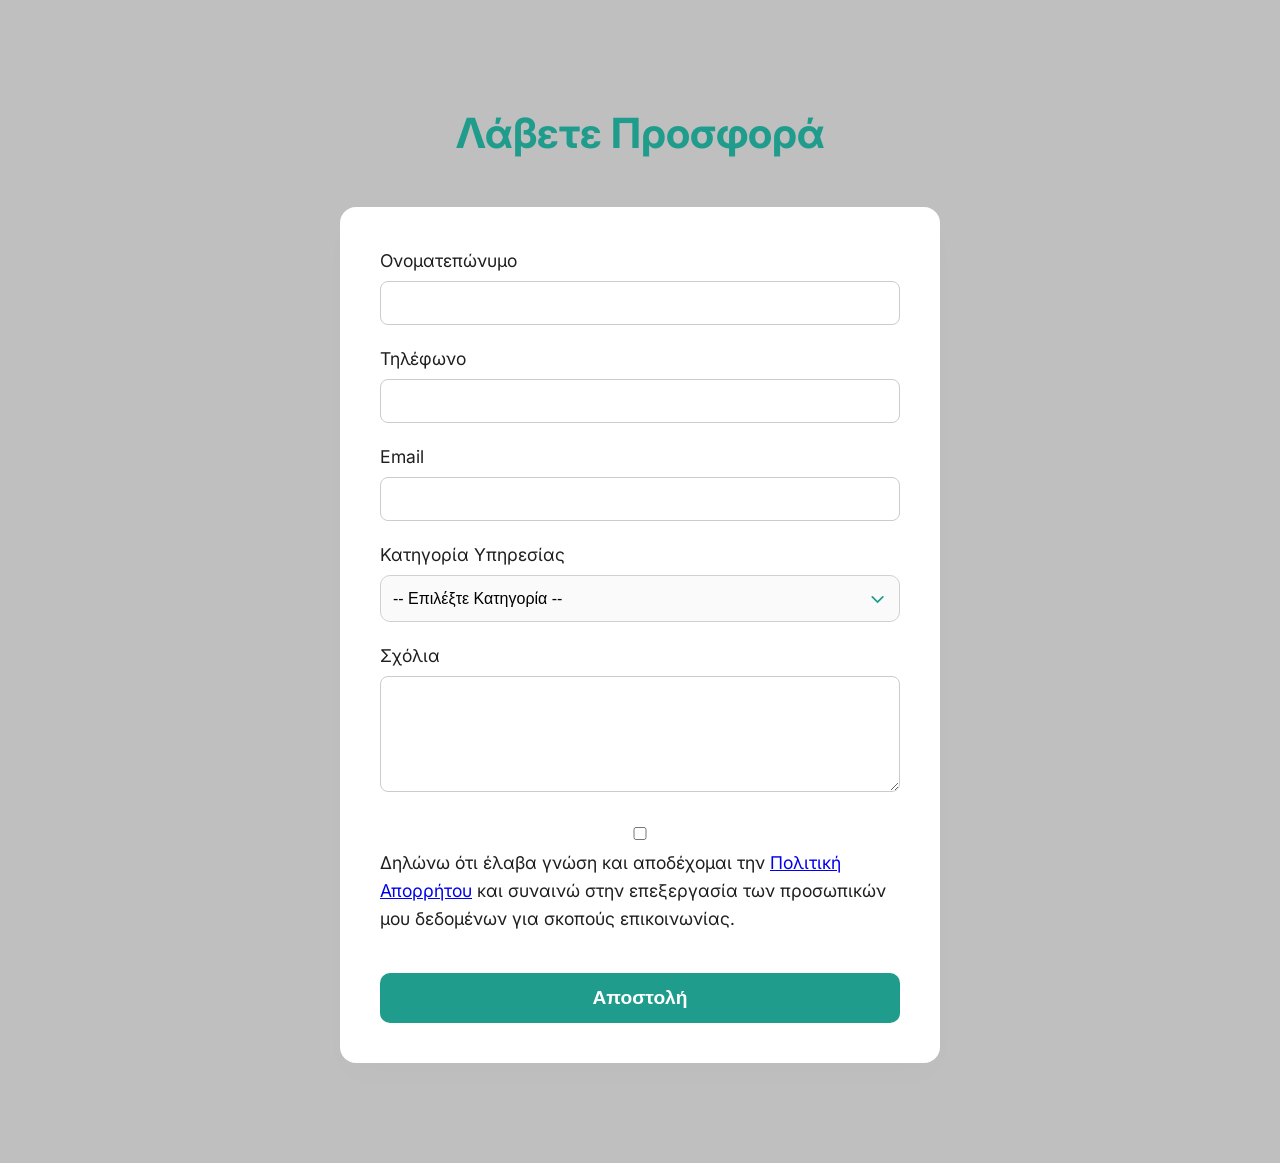
==== offer.html @ 94dc4b49 "first commit" ====
<!DOCTYPE html>
<html lang="el">
<head>
  <meta charset="UTF-8">
  <meta name="viewport" content="width=device-width, initial-scale=1.0">
  <title>Λάβετε Προσφορά | Pest-Free</title>

  <link rel="preconnect" href="https://fonts.googleapis.com">
  <link rel="preconnect" href="https://fonts.gstatic.com" crossorigin>
  <link href="https://fonts.googleapis.com/css2?family=Inter:wght@400;500;600;700&display=swap" rel="stylesheet">

  <link rel="stylesheet" href="css/style.css">
  <link rel="stylesheet" href="css/mobile.css" media="(max-width: 768px)">

  <link rel="icon" type="image/png" sizes="32x32" href="assets/favicons.png">
</head>

<body>
  <section class="offer-screen">
    <h1>Λάβετε Προσφορά</h1>

    <form class="offer-form" action="https://formspree.io/f/mqezgkze" method="POST">
      <input type="hidden" name="_charset_" value="UTF-8">
      <input type="hidden" name="_subject" value="Νέα Προσφορά από το pest-free.gr">
      <input type="hidden" name="_next" value="https://pest-free.gr/thank-you.html">

      <label>
        Ονοματεπώνυμο
        <input type="text" name="Ονοματεπώνυμο" required>
      </label>

      <label>
        Τηλέφωνο
        <input type="tel" name="Τηλέφωνο" required>
      </label>

      <label>
        Email
        <input type="email" name="Email">
      </label>

      <label>
        Κατηγορία Υπηρεσίας
        <select name="Κατηγορία" required>
          <option value="" disabled selected>-- Επιλέξτε Κατηγορία --</option>
          <option value="Έντομο">Έντομο</option>
          <option value="Τρωκτικό">Τρωκτικό</option>
          <option value="Πιστοποίηση Καταλύματος">Πιστοποίηση Καταλύματος</option>
          <option value="Απολύμανση">Απολύμανση</option>
          <option value="Ειδική Επέμβαση">Ειδική Επέμβαση</option>
          <option value="Φυτοπροστασία">Φυτοπροστασία</option>
          <option value="Άλλο">Άλλο</option>
        </select>
      </label>

      <label>
        Σχόλια
        <textarea name="Περιγραφή" rows="5" required></textarea>
      </label>

      <div class="consent-box">
        <label>
          <input type="checkbox" name="consent" required>
          Δηλώνω ότι έλαβα γνώση και αποδέχομαι την 
          <a href="privacy.html" target="_blank">Πολιτική Απορρήτου</a>
          και συναινώ στην επεξεργασία των προσωπικών μου δεδομένων 
          για σκοπούς επικοινωνίας.
        </label>
      </div>

      <button type="submit">Αποστολή</button>
    </form>
  </section>
</body>
</html>
---- css/style.css ----
/* =========================
   RESET & BASE
========================= */
* {
    margin: 0;
    padding: 0;
    box-sizing: border-box;
}

body {
    font-family: "Inter", system-ui, -apple-system, BlinkMacSystemFont, sans-serif;
    line-height: 1.6;
    color: #1f1f1f;
    background-color: #ffffff;
}

h1, h2, h3, h4 {
    font-weight: 700;
}

p {
    font-size: 0.95rem;
}

ul {
    list-style: none;
}

/* =========================
   HERO
========================= */
.hero {
    position: relative;
    height: 100vh;
    overflow: hidden;
}

.hero-video {
    position: absolute;
    inset: 0;
    width: 100%;
    height: 100%;
    object-fit: cover;
    z-index: -2;
}

.hero-overlay {
    position: relative;
    z-index: 1;
    height: 100%;
    background: rgba(0, 0, 0, 0.01);
    display: flex;
    flex-direction: column;
    justify-content: center;
    align-items: flex-start;
    padding-left: 6%;
    padding-top: 140px;
}

.hero-brand img {
    width: 330px;
    max-width: 100%;
    filter: brightness(0.35) contrast(1.5);
}

.hero-text h1 {
    color: #ffffff;
    font-size: clamp(2.4rem, 5vw, 3.8rem);
    line-height: 1.15;
    font-weight: 600;
    max-width: 600px;
    margin-top: 0px;
}


.hero-content {
    text-align: center;
    color: #ffffff;
    max-width: 800px;
    padding: 0 20px;
}

.hero-content h1 {
    font-size: clamp(2.2rem, 5vw, 3.2rem);
    margin-bottom: 12px;
}

.hero-content p {
    font-size: 1.1rem;
    letter-spacing: 0.5px;
}

/* =========================
   SECTION BASE
========================= */
section {
    padding: 70px 8%;
}

section h2 {
    text-align: center;
    margin-bottom: 45px;
    color: #1f9c8b;
    font-size: clamp(1.4rem, 3vw, 2rem);
}

/* =========================
   SERVICES 
========================= */

.services-canva {
    background: #212529;
    padding: 80px 8%;
}

.services-canva h2 {
    text-align: center;
    color: #ffffff;
    font-size: clamp(3.6rem, 3vw, 2rem);
    font-weight: 500;
    margin-bottom: 60px;
    position: relative;
}

.services-canva h2::after {
    content: "";
    display: block;
    width: 1000px;
    max-width: 90%;
    height: 3px;
    background-color: #1f9c8b;
    margin: 14px auto 0;
}

/* GRID */
.services-canva-cards {
    display: grid;
    grid-template-columns: repeat(auto-fit, minmax(200px, 1fr));
    gap: 35px;
    justify-items: center;
}

/* CARD  */
.services-canva-card {
    width: 385px;               
    background: #ffffff;
    border-radius: 16px;
    overflow: hidden;
    box-shadow: 0 12px 28px rgba(0, 0, 0, 0.18);
    transition: transform 0.25s ease, box-shadow 0.25s ease;
}

.services-canva-card:hover {
    transform: translateY(-6px);
    box-shadow: 0 18px 40px rgba(0, 0, 0, 0.25);
}

/* IMAGE  */
.services-canva-image {
    width: 385px;
    height: 256px;
}

.services-canva-image img {
    width: 385px;
    height: 256px;
    display: block;
}

/* CONTENT */
.services-canva-card h3 {
    color: #1f9c8b;
    font-size: 1.6rem;
    margin: 16px 14px 8px;
}

.services-canva-card p {
    margin: 0 14px 16px;
    font-size: 1.2rem;
    color: #2b2b2b;
    line-height: 1.5;
}

.services-canva-card ul {
    margin: 0 14px 16px;
}

.services-canva-card ul li {
    font-size: 1.2rem;
    margin-bottom: 6px;
    position: relative;
    padding-left: 12px;
}

.services-canva-card ul li::before {
    content: "•";
    position: absolute;
    left: 0;
    color: #1f9c8b;
}

/* =========================
   CERTIFICATES 
========================= */

.certificates-canva {
    padding: 0;
    background: #ffffff;
}

/* TOP GREEN BAR */
.certificates-canva-header {
    background: #1f9c8b;
    padding: 30px 8%;
}

.certificates-canva-header h2 {
    color: #ffffff;
    font-size: clamp(3.6rem, 3vw, 2.2rem);
    font-weight: 500;
    margin-top: 50px;
}

/* MAIN CONTENT */
.certificates-canva-content {
    display: grid;
    grid-template-columns: 1fr 1fr;
    align-items: stretch;
}

/* LEFT TEXT */
.certificates-canva-text {
    padding: 30px 8%;
    display: flex;
    flex-direction: column;
    justify-content: center;
}

.certificates-canva-text p {
    font-size: 1.6rem;
    line-height: 1.8;
    max-width: 520px;
    color: #1f1f1f;
    margin-top: 40px;
}

/* STAMP */
.certificates-canva-stamp {
    width: 294px;
    margin-left: 400px;
}

/* RIGHT IMAGE */
.certificates-canva-image {
    width: 100%;
    height: 100%;
}

.certificates-canva-image img {
    width: 100%;
    height: 100%;
    object-fit: cover;
    display: block;
}

/* RESPONSIVE */
@media (max-width: 900px) {
    .certificates-canva-content {
        grid-template-columns: 1fr;
    }

    .certificates-canva-text {
        padding: 50px 8%;
    }

    .certificates-canva-image {
        height: 300px;
    }
}


/* =========================
   OFFERS 
========================= */

.offers-canva {
    position: relative;
    padding: 120px 8%;
    text-align: center;

    /* Background photo */
    background-image: url("../assets/fume.jpg");
    background-size: cover;
    background-position: center;
    background-repeat: no-repeat;
}

.offers-canva-card::before {
    content: "";
    position: absolute;
    top: -20px;                 /* lifts it above the card */
    left: 50%;
    transform: translateX(-50%);
    width: 44px;
    height: 44px;
    background-color: #1f9c8b;  
    border-radius: 50%;
}


/* Ensure content is above the overlay */
.offers-canva > * {
    position: relative;
    z-index: 1;
}

.offers-canva h2 {
    color: #1f1f1f;
    font-size: clamp(4rem, 3vw, 2.2rem);
    font-weight: 450;
}

/* CARDS GRID */
.offers-canva-cards {
    display: grid;
    grid-template-columns: repeat(auto-fit, minmax(260px, 1fr));
    gap: 35px;
}

/* CARD */
.offers-canva-card {
    position: relative;          
    background: #1f1f1f;
    border-radius: 18px;
    padding: 260px 16px 80px;
    box-shadow: 0 14px 30px rgba(0, 0, 0, 0.18);
    transition: transform 0.25s ease, box-shadow 0.25s ease;
}


.offers-canva-card:hover {
    transform: translateY(-6px);
    box-shadow: 0 18px 40px rgba(0, 0, 0, 0.25);
}

/* TEXT */
.offers-canva-card h3 {
    position: absolute;
    top: 30px;                  
    left: 0;
    right: 0;

    margin: 0;
    padding: 0 16px;

    font-size: 2.4rem;
    font-weight: 500;
    color: #ffffff;
}
.offers-canva-card h3::after {
    content: "";
    display: block;
    width: 1000px;
    max-width: 90%;
    height: 3px;
    background-color: #ffffff;
    margin: 14px auto 0;
}

/* Body text inside card (everything except h3 and price) */
.offers-canva-card p:not(.offers-canva-price) {
    text-align: left;
    font-size: 1.4rem;
    line-height: 1.6;
}

/* PRICE ONLY */
.offers-canva-price {
    font-size: 3rem;
    font-weight: 500;
    color: #ffffff;
    margin-top: 5px;
    margin-bottom: 80px;
    text-align: center;
}

/* BODY TEXT ONLY */
.offers-canva-card p:not(.offers-canva-price) {
    font-size: 2rem;
    color: #ffffff;
    line-height: 1.6;
}



/* =========================
   ABOUT
========================= */

.about {
    padding: 0;
    background: #ffffff;
}

/* TOP GREEN BAR */
.about-header {
    background: #1f9c8b;
    padding: 50px 8%;
}

.about-header h2 {
    color: #ffffff;
    font-size: clamp(4.4rem, 3vw, 2.6rem);
    font-weight: 500;
    text-align: left;
}

/* CONTENT AREA */
.about-content {
    display: grid;
    grid-template-columns: 1fr 1fr;
    align-items: stretch;
}

/* IMAGE */
.about-image img {
    width: 900px;
    height: 1000px;
    object-fit: cover;
    display: block;
}

/* TEXT */
.about-text {
    padding: 50px 8%;
    display: flex;
    align-items: center;
}

.about-text p {
    max-width: 520px;
    font-size: 1.6rem;
    line-height: 1.8;
    color: #1f1f1f;
    text-align: left;
    margin-left: 100px;
}

/* RESPONSIVE */
@media (max-width: 900px) {
    .about-content {
        grid-template-columns: 1fr;
    }

    .about-text {
        padding: 50px 8%;
    }

    .about-image {
        height: 280px;
    }
}


/* =========================
   SPECIAL SERVICES 
========================= */

.special {
    position: relative;
    min-height: 90vh;
    background-image: url("../assets/korios.jpeg");
    background-size: cover;
    background-position: center right;
    background-repeat: no-repeat;

    display: flex;
    align-items: center;
}

/* Dark gradient on the left for readability */
.special::before {
    content: "";
    position: absolute;
    inset: 0;
    background: linear-gradient(
        to right,
        rgba(0, 0, 0, 0.75) 0%,
        rgba(0, 0, 0, 0.45) 40%,
        rgba(0, 0, 0, 0.0) 70%
    );
    z-index: 0;
}

.special-overlay {
    position: relative;
    z-index: 1;
    padding-left: 8%;
    max-width: 600px;
}

/* Title */
.special h2 {
    color: #1c8c7c;
    font-size: 2.6rem;
    margin-bottom: 30px;
    letter-spacing: 1px;
}

.special h2 {
    position: relative;
    padding-bottom: 12px;
}

.special h2::after {
    content: "";
    display: block;
    width: 460px;          /* line length */
    height: 3px;          /* line thickness */
    background-color: #1c8c7c; /* brand color */
    margin-top: 10px;
}

/* List */
.special-list {
    list-style: none;
    padding: 0;
}

.special-list li {
    color: #ffffff;
    font-size: 1.6rem;
    margin-bottom: 14px;
    position: relative;
    padding-left: 18px;
}

/* Bullet dot */
.special-list li::before {
    content: "•";
    position: absolute;
    left: 0;
    color: #1c8c7c;
    font-size: 1.4rem;
    line-height: 1;
}

/* =========================
   FOOTER 
========================= */
.footer {
    background: #1a1a1a;
    color: #dcdcdc;
    padding: 80px 10%;
}

.footer-columns {
    display: grid;
    grid-template-columns: 240px 1fr;
    align-items: start;
}

/* LEFT: Βρείτε Μας */
.footer-columns > div:first-child {
    grid-column: 1;
}

/* RIGHT STACK (all others) */
.footer-columns > div:not(:first-child) {
    grid-column: 2;
    justify-self: end;        /* anchors to right padding */
    width: 240px;
    text-align: left;
    margin-bottom: 35px;
}

.footer-columns > div:not(:first-child) h4{
     font-size: 1.6rem;     
    margin-bottom: 10px;
}

/* Titles */
.footer h4 {
    font-size: 2.6rem;
    margin-bottom: 14px;
    color: #1f9c8b;
    font-weight: 600;
}

/* Text */
.footer p {
    font-size: 1.3rem;
    margin-bottom: 8px;
    line-height: 1.6;
}

.footer a {
    color: #dcdcdc;
    text-decoration: none;
    transition: color 0.2s ease;
}

.footer a:hover {
    color: #1f9c8b;
    text-decoration: underline;
}

.floating-offer-btn {
    position: fixed;
    bottom: 24px;
    right: 24px;
    z-index: 9999;

    background-color: #1f9c8b;
    color: #ffffff;
    text-decoration: none;

    padding: 16px 22px;
    border-radius: 40px;

    font-size: 1.2rem;
    font-weight: 600;

    box-shadow: 0 10px 24px rgba(0, 0, 0, 0.25);
    transition: transform 0.2s ease, box-shadow 0.2s ease;
}

.floating-offer-btn:hover {
    transform: translateY(-3px);
    box-shadow: 0 14px 30px rgba(0, 0, 0, 0.35);
}
.offer-screen {
    min-height: 100vh;
    padding: 100px 8%;

    background-image: url("../assets/offer.jpg");
    background-size: cover;
    background-position: center;
    background-repeat: no-repeat;

    position: relative;
}

.offer-screen::before {
    content: "";
    position: absolute;
    inset: 0;
    background: rgba(0, 0, 0, 0.25);
    z-index: 0;
}

.offer-screen > * {
    position: relative;
    z-index: 1;
}

.offer-screen h1 {
    text-align: center;
    color: #1f9c8b;
    font-size: 2.6rem;
    margin-bottom: 40px;
}

.offer-form {
    max-width: 600px;
    margin: 0 auto;
    background: #ffffff;
    padding: 40px;
    border-radius: 16px;
    box-shadow: 0 14px 30px rgba(0, 0, 0, 0.01);
}

.offer-form label {
    display: block;
    margin-bottom: 20px;
    font-size: 1.1rem;
}

.offer-form input,
.offer-form textarea {
    width: 100%;
    margin-top: 6px;
    padding: 12px;
    font-size: 16px;
    border-radius: 8px;
    border: 1px solid #cccccc;
}

.offer-form button {
    width: 100%;
    margin-top: 20px;
    padding: 14px;

    background-color: #1f9c8b;
    color: #ffffff;
    border: none;
    border-radius: 10px;

    font-size: 1.2rem;
    font-weight: 600;
    cursor: pointer;
}

.offer-form button:hover {
    opacity: 0.9;
}


/* =========================
   RESPONSIVE TWEAKS
========================= */
@media (max-width: 768px) {
    section {
        padding: 60px 6%;
    }

    .hero {
        height: 70vh;
    }
}

@media (max-width: 480px) {
    .hero-content p {
        font-size: 1rem;
    }
}

@media (max-width: 900px) {
    .footer-columns {
        grid-template-columns: 1fr;
        gap: 40px;
    }
}
@media (max-width: 768px) {

    .offer-screen {
        padding: 80px 5%;
    }

    .offer-screen h1 {
        font-size: 2rem;
        margin-bottom: 30px;
    }

    .offer-form {
        padding: 28px 22px;
        border-radius: 14px;
    }

    .offer-form label {
        font-size: 1rem;
    }

    .offer-form input,
    .offer-form textarea {
        font-size: 1rem;
        padding: 14px;
    }

    .offer-form button {
        font-size: 1.1rem;
        padding: 16px;
    }
}

@media (max-width: 480px) {
    .floating-offer-btn {
        bottom: 90px;
        right: 16px;
    }
}
/* =========================
   FOOTER - ΝΟΜΙΚΑ LINKS (DESKTOP)
========================= */
.footer {
    background: #1a1a1a;
    color: #dcdcdc;
    padding: 80px 10% 40px;  /* Μειωμένο κάτω padding για να χωρέσει η νομική γραμμή */
}

.footer-columns {
    display: grid;
    grid-template-columns: 240px 1fr;
    align-items: start;
    margin-bottom: 50px;  /* Απόσταση από τα νομικά links */
}

/* LEFT: Βρείτε Μας */
.footer-columns > div:first-child {
    grid-column: 1;
}

/* RIGHT STACK (all others) */
.footer-columns > div:not(:first-child) {
    grid-column: 2;
    justify-self: end;
    width: 240px;
    text-align: left;
    margin-bottom: 35px;
}

.footer-columns > div:not(:first-child) h4 {
    font-size: 1.6rem;
    margin-bottom: 10px;
}

/* Titles */
.footer h4 {
    font-size: 2.6rem;
    margin-bottom: 14px;
    color: #1f9c8b;
    font-weight: 600;
}

/* Text */
.footer p {
    font-size: 1.3rem;
    margin-bottom: 8px;
    line-height: 1.6;
}

.footer a {
    color: #dcdcdc;
    text-decoration: none;
    transition: color 0.2s ease;
}

.footer a:hover {
    color: #1f9c8b;
    text-decoration: underline;
}

/* =========================
   FOOTER LEGAL SECTION (DESKTOP)
========================= */
.footer-legal {
    text-align: center;
    padding-top: 30px;
    border-top: 1px solid #333;  /* Διαχωριστική γραμμή */
    margin-top: 20px;
}

.legal-links {
    display: flex;
    justify-content: center;
    align-items: center;
    flex-wrap: wrap;
    gap: 20px 30px;  /* Απόσταση μεταξύ των στοιχείων */
    margin-bottom: 15px;
}

.legal-links a {
    color: #1f9c8b;  /* Πράσινο χρώμα για τα links */
    font-size: 1.2rem;
    font-weight: 500;
    text-decoration: none;
    transition: color 0.2s ease;
}

.legal-links a:hover {
    color: #ffffff;
    text-decoration: underline;
}

.separator {
    color: #666;
    font-size: 1.3rem;
    font-weight: 300;
}

.copyright {
    color: #999;
    font-size: 1rem;
    margin: 10px 0 0;
}

/* DROPDOWN (SELECT) */
.offer-form select {
    width: 100%;
    margin-top: 6px;
    padding: 14px 12px;
    font-size: 16px; /* prevents iOS zoom */
    border-radius: 10px;
    border: 1px solid #d0d0d0;
    background-color: #fafafa;
    appearance: none;
    -webkit-appearance: none;
    -moz-appearance: none;

    /* Custom arrow */
    background-image: url("data:image/svg+xml,%3Csvg xmlns='http://www.w3.org/2000/svg' width='14' height='14' fill='%231f9c8b' viewBox='0 0 16 16'%3E%3Cpath d='M1.5 5.5l6 6 6-6' stroke='%231f9c8b' stroke-width='2' fill='none' stroke-linecap='round'/%3E%3C/svg%3E");
    background-repeat: no-repeat;
    background-position: right 14px center;
    background-size: 14px;
    padding-right: 40px;
}

.offer-form select:focus {
    outline: none;
    border-color: #1f9c8b;
    background-color: #ffffff;
}
---- css/mobile.css ----
/* =========================
   MOBILE BASE
========================= */
html, body {
    margin: 0;
    padding: 0;
    max-width: 100%;
    overflow-x: hidden;
    font-family: "Inter", system-ui, -apple-system, BlinkMacSystemFont, sans-serif;
}

section {
    padding: 48px 6%;
}

/* =========================
   HERO
========================= */
.hero {
    min-height: 60vh;
    max-height: 75vh;
}

.hero-overlay {
    justify-content: flex-end;     
    padding: 0 6% 48px;            
    align-items: flex-start;
}

.hero-brand img {
    width: 150px;
    margin-bottom: 10px;
}

.hero-text h1 {
    font-size: 1.7rem;
    line-height: 1.2;
    margin: 0;
}

/* =========================
   SERVICES
========================= */
.services-canva {
    padding: 60px 6%;
}

.services-canva h2 {
    font-size: 1.8rem;
    text-align: center;
}

.services-canva h2::after {
    content: "";
    display: block;
    width: 80%;
    max-width: 90%;
    height: 3px;
    background-color: #1f9c8b;
    margin: 14px auto 0;
}

.services-canva-cards {
    display: flex;
    flex-direction: column;
    gap: 28px;
}

.services-canva-card {
    width: 100%;
    border-radius: 14px;
}

.services-canva-image img {
    width: 100%;
    height: auto;
}

.services-canva-card h3 {
    font-size: 1.4rem;
}

.services-canva-card p,
.services-canva-card li {
    font-size: 1.1rem;
}

/* =========================
   CERTIFICATES
========================= */
.certificates-canva-header {
    padding: 20px 6%;
}

.certificates-canva-header h2 {
    font-size: 1.9rem;
    margin: 0;
    line-height: 1.2;
}

.certificates-canva-content {
    display: flex;
    flex-direction: column;
}

.certificates-canva-text {
    padding: 40px 6%;
}

.certificates-canva-text p {
    font-size: 1.2rem;
    margin-top: 20px;
}

.certificates-canva-stamp {
    width: 200px;
    margin: 24px auto 0;
    display: block;
}

.certificates-canva-image {
    height: 240px;
}

.certificates-canva-image img {
    width: 100%;
    height: 100%;
    object-fit: cover;
}

/* =========================
   OFFERS
========================= */
.offers-canva {
    padding: 60px 6%;
}

.offers-canva h2 {
    font-size: 2.6rem;
}

.offers-canva-cards {
    display: flex;
    flex-direction: column;
    gap: 32px;
}

.offers-canva-card {
    padding: 120px 20px 12px;
}

.offers-canva-card h3 {
    font-size: 2rem;
}

.offers-canva-card h3::after {
    display: none;
}

.offers-canva-price {
    font-size: 2.6rem;
    margin-bottom: 10px;
}

.offers-canva-card p {
    font-size: 2.4rem;
    margin-top: 20px
}

.offers-canva-card:nth-child(2) .offers-canva-price {
    margin-top: clamp(70px, 6vw, 40px);
}



/* =========================
   ABOUT
========================= */
.about-header {
    padding: 28px 6%;
}

.about-header h2 {
    font-size: 2.2rem;
    margin: 0;
}

.about-content {
    display: flex;
    flex-direction: column;
}

.about-image {
    min-height: 40vh;
}

.about-image img {
    width: 100%;
    height: 100%;
    object-fit: cover;
}

.about-text {
    padding: 48px 6% 24px;
    background: #ffffff;
}


.about-text p {
    font-size: 1.2rem;
    margin: 0;
}

/* =========================
   SPECIAL
========================= */
.special {
    min-height: 70vh;
     background-position: center ;
}

.special-overlay {
    padding: 0 6%;
}

.special h2 {
    font-size: 2rem;
}

.special h2::after {
    display: none;
}

.special-list li {
    font-size: 1.2rem;
}

/* =========================
   FOOTER
========================= */
.footer {
    padding: 60px 6%;
}

.footer h4 {
    font-size: 1.6rem;
}

.footer p,
.footer a {
    font-size: 1.1rem;
}

.footer-columns {
    display: flex;
    flex-direction: column;
    gap: 28px;
}

.footer-columns > div {
    width: 100%;
}
/* =========================
   OFFER PAGE (MOBILE)
========================= */
.offer-screen {
  padding: 64px 6%;
  min-height: auto;
}

.offer-screen h1 {
  font-size: 2rem;
  margin-bottom: 28px;
  text-align: center;
}

/* FORM CARD */
.offer-form {
  background: #ffffff;
  padding: 28px 20px 32px;
  border-radius: 16px;
  box-shadow: 0 12px 28px rgba(0, 0, 0, 0.12);
}

/* LABELS */
.offer-form label {
  display: block;
  font-size: 0.95rem;
  font-weight: 500;
  margin-bottom: 16px;
  color: #1f1f1f;
}

/* INPUTS */
.offer-form input,
.offer-form textarea {
  width: 100%;
  margin-top: 6px;
  padding: 14px 12px;
  font-size: 16px; /* prevents iOS zoom */
  border-radius: 10px;
  border: 1px solid #d0d0d0;
  background-color: #fafafa;
}

.offer-form input:focus,
.offer-form textarea:focus {
  outline: none;
  border-color: #1f9c8b;
  background-color: #ffffff;
}

.offer-form textarea {
  resize: vertical;
  min-height: 110px;
}

/* BUTTON */
.offer-form button {
  width: 100%;
  margin-top: 24px;
  padding: 16px;
  font-size: 1.1rem;
  font-weight: 600;
  color: #ffffff;
  background-color: #1f9c8b;
  border: none;
  border-radius: 12px;
}

.offer-form button:active {
  transform: scale(0.98);
}

/* =========================
   FOOTER - ΝΟΜΙΚΑ LINKS (MOBILE)
========================= */
.footer {
    padding: 60px 6% 30px;
}

.footer-columns {
    display: flex;
    flex-direction: column;
    gap: 28px;
    margin-bottom: 40px;
}

.footer-columns > div {
    width: 100%;
}

.footer h4 {
    font-size: 1.6rem;
    margin-bottom: 12px;
}

.footer p,
.footer a {
    font-size: 1.1rem;
}

/* =========================
   FOOTER LEGAL SECTION (MOBILE)
========================= */
.footer-legal {
    text-align: center;
    padding-top: 25px;
    border-top: 1px solid #333;
}

.legal-links {
    display: flex;
    flex-direction: column;  /* Σε κινητά: το ένα κάτω από το άλλο */
    align-items: center;
    gap: 15px;
    margin-bottom: 15px;
}

.legal-links a {
    color: #1f9c8b;
    font-size: 1.1rem;
    font-weight: 500;
    text-decoration: none;
    display: inline-block;
    padding: 5px 0;
}

.legal-links a:hover {
    color: #ffffff;
    text-decoration: underline;
}

.separator {
    display: none;  /* Κρύβουμε τις τελείες στα κινητά */
}

.copyright {
    color: #999;
    font-size: 0.9rem;
    margin: 10px 0 0;
}
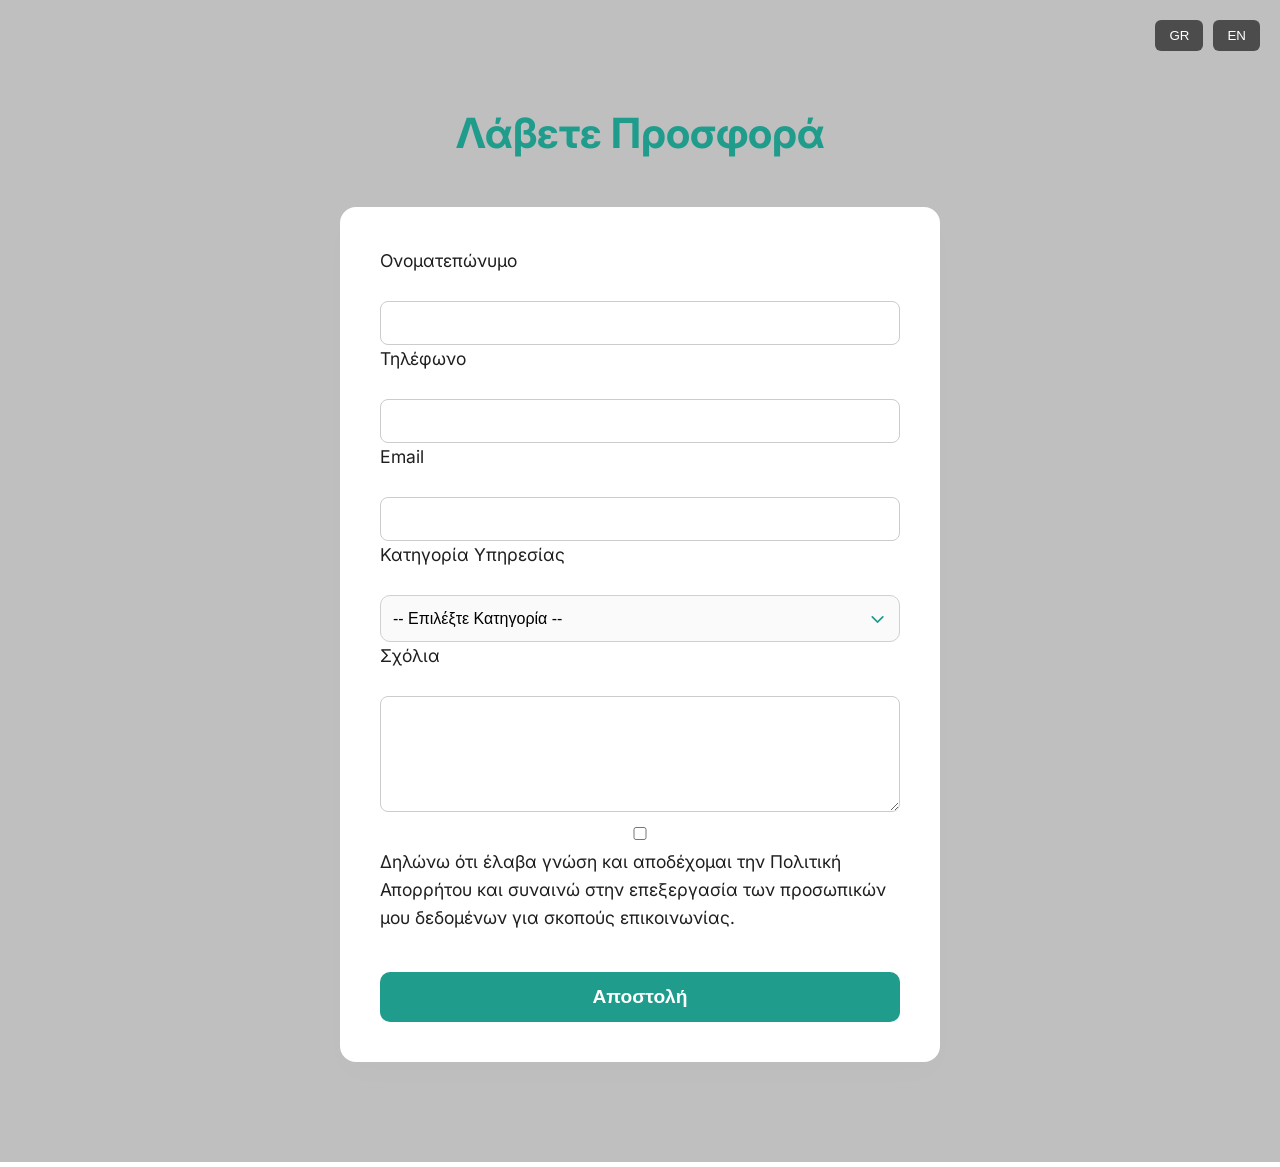
==== commit b72f5662: "GR/EN lang" ====
--- a/offer.html
+++ b/offer.html
@@ -17,59 +17,66 @@
 
 <body>
   <section class="offer-screen">
-    <h1>Λάβετε Προσφορά</h1>
+
+    <!-- Language Switch -->
+    <div class="lang-switch">
+        <button id="lang-gr" onclick="setLanguage('gr')">GR</button>
+        <button id="lang-en" onclick="setLanguage('en')">EN</button>
+    </div>
+
+    <h1 data-i18n="offer_page_title">Λάβετε Προσφορά</h1>
 
     <form class="offer-form" action="https://formspree.io/f/mqezgkze" method="POST">
       <input type="hidden" name="_charset_" value="UTF-8">
       <input type="hidden" name="_subject" value="Νέα Προσφορά από το pest-free.gr">
       <input type="hidden" name="_next" value="https://pest-free.gr/thank-you.html">
 
-      <label>
-        Ονοματεπώνυμο
-        <input type="text" name="Ονοματεπώνυμο" required>
-      </label>
+      <!-- NAME -->
+      <label for="name" data-i18n="offer_form_name">Ονοματεπώνυμο</label>
+      <input id="name" type="text" name="full_name" required>
 
-      <label>
-        Τηλέφωνο
-        <input type="tel" name="Τηλέφωνο" required>
-      </label>
+      <!-- PHONE -->
+      <label for="phone" data-i18n="offer_form_phone">Τηλέφωνο</label>
+      <input id="phone" type="tel" name="phone" required>
 
-      <label>
-        Email
-        <input type="email" name="Email">
-      </label>
+      <!-- EMAIL -->
+      <label for="email" data-i18n="offer_form_email">Email</label>
+      <input id="email" type="email" name="email" required>
 
-      <label>
-        Κατηγορία Υπηρεσίας
-        <select name="Κατηγορία" required>
-          <option value="" disabled selected>-- Επιλέξτε Κατηγορία --</option>
-          <option value="Έντομο">Έντομο</option>
-          <option value="Τρωκτικό">Τρωκτικό</option>
-          <option value="Πιστοποίηση Καταλύματος">Πιστοποίηση Καταλύματος</option>
-          <option value="Απολύμανση">Απολύμανση</option>
-          <option value="Ειδική Επέμβαση">Ειδική Επέμβαση</option>
-          <option value="Φυτοπροστασία">Φυτοπροστασία</option>
-          <option value="Άλλο">Άλλο</option>
-        </select>
-      </label>
+      <!-- CATEGORY -->
+      <label for="category" data-i18n="offer_form_category">Κατηγορία Υπηρεσίας</label>
+      <select id="category" name="category" required>
+        <option value="" disabled selected data-i18n="offer_form_category_placeholder">-- Επιλέξτε Κατηγορία --</option>
+        <option value="insect" data-i18n="offer_form_category_insect">Έντομο</option>
+        <option value="rodent" data-i18n="offer_form_category_rodent">Τρωκτικό</option>
+        <option value="cert" data-i18n="offer_form_category_cert">Πιστοποίηση Καταλύματος</option>
+        <option value="disinfection" data-i18n="offer_form_category_disinfection">Απολύμανση</option>
+        <option value="special" data-i18n="offer_form_category_special">Ειδική Επέμβαση</option>
+        <option value="plant" data-i18n="offer_form_category_plant">Φυτοπροστασία</option>
+        <option value="other" data-i18n="offer_form_category_other">Άλλο</option>
+      </select>
 
-      <label>
-        Σχόλια
-        <textarea name="Περιγραφή" rows="5" required></textarea>
-      </label>
+      <!-- COMMENTS -->
+      <label for="comments" data-i18n="offer_form_comments">Σχόλια</label>
+      <textarea id="comments" name="description" rows="5" required></textarea>
 
+      <!-- CONSENT -->
       <div class="consent-box">
         <label>
           <input type="checkbox" name="consent" required>
-          Δηλώνω ότι έλαβα γνώση και αποδέχομαι την 
-          <a href="privacy.html" target="_blank">Πολιτική Απορρήτου</a>
-          και συναινώ στην επεξεργασία των προσωπικών μου δεδομένων 
-          για σκοπούς επικοινωνίας.
+          <span data-i18n="offer_form_consent">
+            Δηλώνω ότι έλαβα γνώση και αποδέχομαι την 
+            <a href="privacy.html" target="_blank">Πολιτική Απορρήτου</a>
+            και συναινώ στην επεξεργασία των προσωπικών μου δεδομένων 
+            για σκοπούς επικοινωνίας.
+          </span>
         </label>
       </div>
 
-      <button type="submit">Αποστολή</button>
+      <button type="submit" data-i18n="offer_form_submit">Αποστολή</button>
     </form>
   </section>
+
+  <script src="js/i18n.js"></script>
 </body>
 </html>
--- a/css/style.css
+++ b/css/style.css
@@ -1,5 +1,5 @@
 /* =========================
-   RESET & BASE
+   DESKTOP BASE
 ========================= */
 * {
     margin: 0;
@@ -647,6 +647,7 @@
     inset: 0;
     background: rgba(0, 0, 0, 0.25);
     z-index: 0;
+    pointer-events: none;
 }
 
 .offer-screen > * {
@@ -899,4 +900,146 @@
     outline: none;
     border-color: #1f9c8b;
     background-color: #ffffff;
+}
+
+/* =========================
+   CERTIFICATIONS
+========================= */
+
+.certifications {
+    padding: 0;
+    background: #ffffff;
+}
+
+/* HEADER (same style as ABOUT / CERTIFICATES) */
+.certifications-header {
+    background: #1f9c8b;
+    padding: 50px 8%;
+}
+
+.certifications-header h2 {
+    color: #ffffff;
+    font-size: clamp(4.4rem, 3vw, 2.6rem);
+    font-weight: 500;
+    text-align: left;
+}
+
+/* CONTENT GRID */
+.certifications-content {
+    display: grid;
+    grid-template-columns: 1fr 1fr;
+    align-items: center;
+}
+
+/* TEXT */
+.certifications-text {
+    padding: 60px 8%;
+}
+
+.certifications-text p {
+    font-size: 1.5rem;
+    line-height: 1.8;
+    max-width: 520px;
+    color: #1f1f1f;
+    margin-bottom: 20px;
+}
+
+/* GRID */
+.certifications-grid {
+    display: grid;
+    grid-template-columns: repeat(2, 1fr);
+    gap: 30px;
+    padding: 60px 8%;
+    justify-items: center;
+}
+
+/* CARD */
+.cert-card {
+    background: #ffffff;
+    border-radius: 14px;
+    padding: 20px;
+    width: 220px;
+    text-align: center;
+    box-shadow: 0 10px 24px rgba(0, 0, 0, 0.08);
+    transition: transform 0.2s ease, box-shadow 0.2s ease;
+}
+
+.cert-card:hover {
+    transform: translateY(-5px);
+    box-shadow: 0 14px 30px rgba(0, 0, 0, 0.15);
+}
+
+.cert-card img {
+    width: 100%;
+    height: auto;
+    margin-bottom: 12px;
+}
+
+.cert-card p {
+    font-size: 1.2rem;
+    font-weight: 500;
+    color: #1f9c8b;
+}
+
+.lang-switch {
+    position: absolute;
+    top: 20px;
+    right: 20px;
+    z-index: 10;
+}
+
+.lang-switch button {
+    background: rgba(0,0,0,0.5);
+    color: #fff;
+    border: none;
+    margin-left: 6px;
+    padding: 6px 10px;
+    border-radius: 6px;
+    cursor: pointer;
+}
+
+.back-home-btn {
+    display: inline-block;
+    margin-top: 40px;
+    padding: 12px 24px;
+    background-color: #1f9c8b;
+    color: #fff;
+    text-decoration: none;
+    border-radius: 8px;
+    font-weight: 600;
+    transition: all 0.25s ease;
+}
+
+.back-home-btn:hover {
+    background-color: #146b5e;
+    transform: translateY(-2px);
+}
+
+.back-home-btn:active {
+    transform: translateY(0);
+}
+
+.lang-switch {
+    position: absolute;
+    top: 20px;
+    right: 20px;
+    z-index: 20;
+    pointer-events: none;  /* Allow clicks to pass through the container */
+}
+
+.lang-switch button {
+    pointer-events: auto;  /* Buttons still clickable */
+    background: rgba(0,0,0,0.6);
+    color: #fff;
+    border: none;
+    margin-left: 6px;
+    padding: 8px 14px;
+    border-radius: 6px;
+    cursor: pointer;
+    font-weight: 500;
+    transition: background 0.2s ease;
+}
+
+.lang-switch button:hover {
+    background: rgba(31, 156, 139, 0.8);
 }
--- a/css/mobile.css
+++ b/css/mobile.css
@@ -399,4 +399,102 @@
     color: #999;
     font-size: 0.9rem;
     margin: 10px 0 0;
+}
+
+/* =========================
+   CERTIFICATIONS MOBILE
+========================= */
+
+.certifications-header {
+    padding: 30px 6%;
+}
+
+.certifications-header h2 {
+    font-size: 2rem;
+    text-align: center;
+}
+
+.certifications-content {
+    display: flex;
+    flex-direction: column;
+}
+
+.certifications-text {
+    padding: 40px 6%;
+}
+
+.certifications-text p {
+    font-size: 1.2rem;
+}
+
+.certifications-grid {
+    grid-template-columns: 1fr;
+    padding: 40px 6%;
+}
+
+.cert-card {
+    width: 100%;
+}
+
+.lang-switch {
+    position: absolute;
+    top: 20px;
+    right: 20px;
+    z-index: 10;
+}
+
+.lang-switch button {
+    background: rgba(0,0,0,0.5);
+    color: #fff;
+    border: none;
+    margin-left: 6px;
+    padding: 6px 10px;
+    border-radius: 6px;
+    cursor: pointer;
+}
+
+.back-home-btn {
+    display: inline-block;
+    margin-top: 40px;
+    padding: 12px 24px;
+    background-color: #1f9c8b;
+    color: #fff;
+    text-decoration: none;
+    border-radius: 8px;
+    font-weight: 600;
+    transition: all 0.25s ease;
+}
+
+.back-home-btn:hover {
+    background-color: #146b5e;
+    transform: translateY(-2px);
+}
+
+.back-home-btn:active {
+    transform: translateY(0);
+}
+
+.lang-switch {
+    position: absolute;
+    top: 20px;
+    right: 20px;
+    z-index: 20;
+    pointer-events: none;  /* Allow clicks to pass through the container */
+}
+
+.lang-switch button {
+    pointer-events: auto;  /* Buttons still clickable */
+    background: rgba(0,0,0,0.6);
+    color: #fff;
+    border: none;
+    margin-left: 6px;
+    padding: 8px 14px;
+    border-radius: 6px;
+    cursor: pointer;
+    font-weight: 500;
+    transition: background 0.2s ease;
+}
+
+.lang-switch button:hover {
+    background: rgba(31, 156, 139, 0.8);
 }
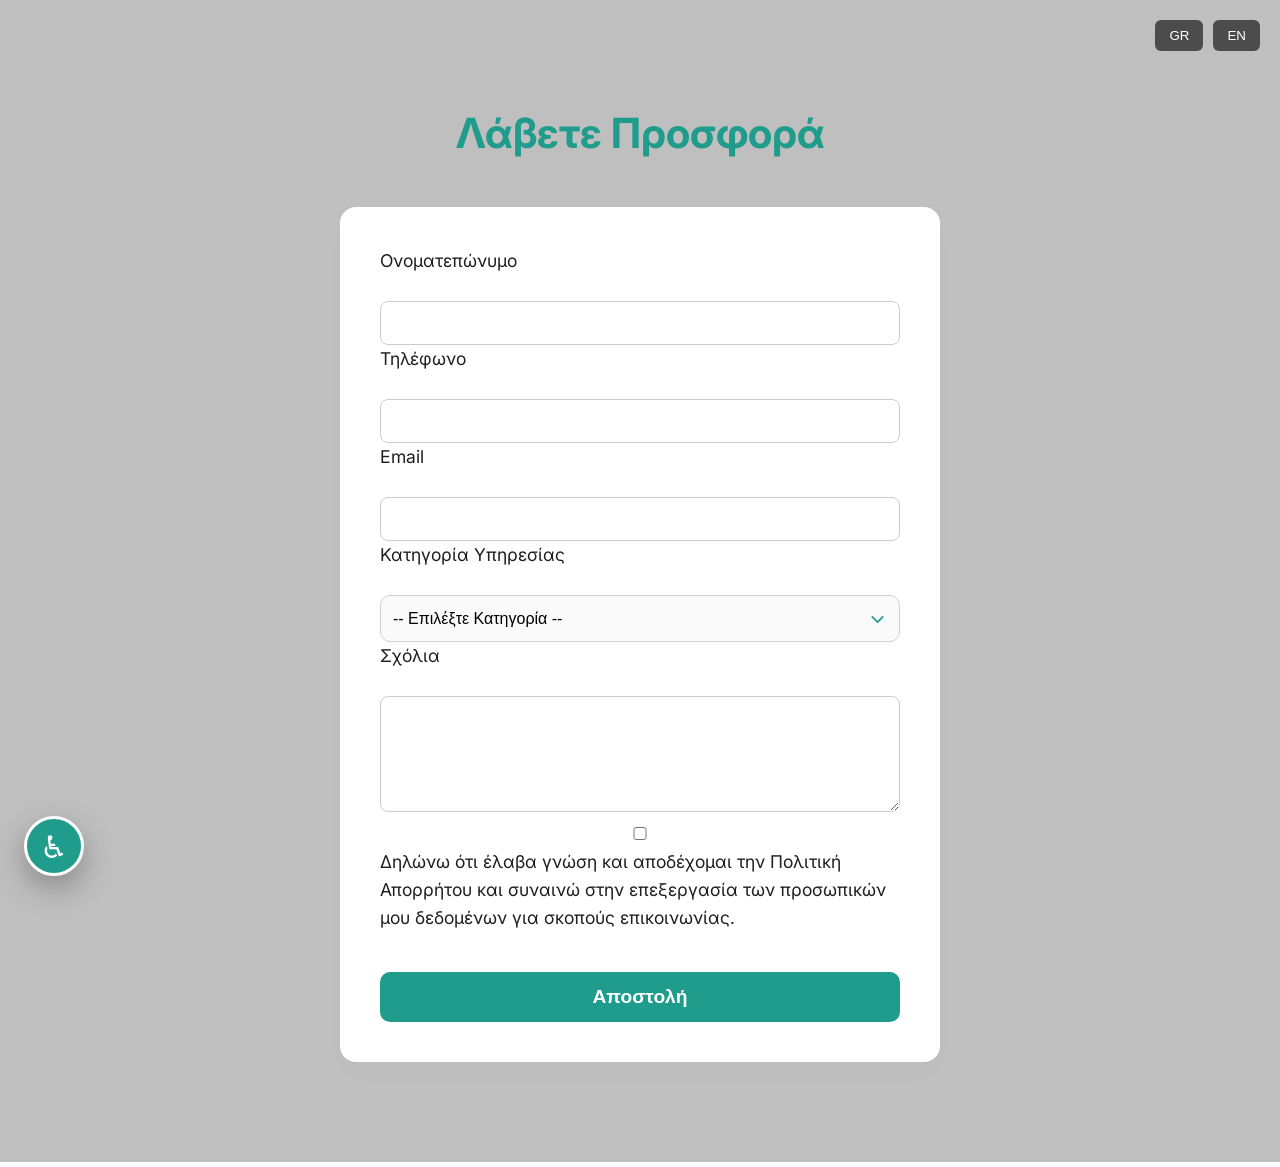
==== commit 8c52d051: "Amea" ====
--- a/offer.html
+++ b/offer.html
@@ -11,7 +11,7 @@
 
   <link rel="stylesheet" href="css/style.css">
   <link rel="stylesheet" href="css/mobile.css" media="(max-width: 768px)">
-
+  <link rel="stylesheet" href="css/accessibility.css">
   <link rel="icon" type="image/png" sizes="32x32" href="assets/favicons.png">
 </head>
 
@@ -78,5 +78,6 @@
   </section>
 
   <script src="js/i18n.js"></script>
+  <script src="js/accessibility.js"></script>
 </body>
 </html>
--- a/css/accessibility.css
+++ b/css/accessibility.css
@@ -0,0 +1,1426 @@
+/* =========================
+   PEST-FREE ACCESSIBILITY WIDGET
+   Works with GR/EN i18n site
+========================= */
+:root {
+    --pf-a11y-blue: #003b7a;
+    --pf-a11y-blue-dark: #002b5c;
+    --pf-a11y-green: #1f9c8b;
+    --pf-a11y-bg: #eef1f5;
+    --pf-a11y-card: #ffffff;
+    --pf-a11y-text: #1f1f1f;
+}
+.pf-a11y-widget,
+.pf-a11y-widget * {
+    box-sizing: border-box;
+    font-family: "Inter", system-ui, -apple-system, BlinkMacSystemFont, sans-serif;
+}
+
+.pf-a11y-float {
+    position: fixed;
+    left: 24px;
+    bottom: 24px;
+    z-index: 2147483600;
+    width: 60px;
+    height: 60px;
+    border-radius: 999px;
+    border: 3px solid #ffffff;
+    background: var(--pf-a11y-green);
+    color: #ffffff;
+    display: flex;
+    align-items: center;
+    justify-content: center;
+    cursor: pointer;
+    box-shadow: 0 12px 30px rgba(0, 0, 0, 0.28);
+    transition: transform 0.2s ease, box-shadow 0.2s ease;
+}
+
+.pf-a11y-float span {
+    font-size: 31px;
+    line-height: 1;
+}
+
+.pf-a11y-float:hover,
+.pf-a11y-float:focus-visible {
+    transform: translateY(-3px);
+    box-shadow: 0 16px 36px rgba(0, 0, 0, 0.36);
+    outline: 4px solid rgba(31, 156, 139, 0.35);
+    outline-offset: 3px;
+}
+
+.pf-a11y-float.pf-a11y-right {
+    left: auto;
+    right: 24px;
+    bottom: 96px;
+}
+
+.pf-a11y-panel {
+    position: fixed;
+    left: 18px;
+    bottom: 96px;
+    z-index: 2147483601;
+    width: min(628px, calc(100vw - 36px));
+    max-height: min(780px, calc(100vh - 120px));
+    overflow: auto;
+    background: var(--pf-a11y-bg);
+    color: var(--pf-a11y-text);
+    border-radius: 18px;
+    box-shadow: 0 24px 70px rgba(0, 0, 0, 0.38);
+    display: none;
+}
+
+.pf-a11y-panel.is-open {
+    display: block;
+}
+
+.pf-a11y-panel.pf-a11y-right {
+    left: auto;
+    right: 18px;
+    bottom: 168px;
+}
+
+.pf-a11y-header {
+    min-height: 70px;
+    padding: 0 18px 0 28px;
+    background: var(--pf-a11y-blue);
+    color: #ffffff;
+    display: flex;
+    align-items: center;
+    justify-content: space-between;
+    gap: 16px;
+}
+
+.pf-a11y-header strong {
+    font-size: 1.15rem;
+    font-weight: 700;
+}
+
+.pf-a11y-close {
+    width: 44px;
+    height: 44px;
+    border-radius: 999px;
+    border: 2px solid rgba(255, 255, 255, 0.65);
+    background: transparent;
+    color: #ffffff;
+    font-size: 34px;
+    line-height: 1;
+    cursor: pointer;
+}
+
+.pf-a11y-body {
+    padding: 14px;
+}
+
+.pf-a11y-language {
+    border-bottom: 1px solid #c8d0dc;
+    padding: 10px 4px 16px;
+    display: flex;
+    align-items: center;
+    gap: 14px;
+}
+
+.pf-a11y-language span {
+    width: 42px;
+    height: 42px;
+    border-radius: 999px;
+    background: #1155ff;
+    color: #ffffff;
+    display: inline-flex;
+    align-items: center;
+    justify-content: center;
+    font-weight: 700;
+}
+
+.pf-a11y-language strong {
+    flex: 1;
+    font-size: 1rem;
+}
+
+.pf-a11y-language em {
+    width: 56px;
+    height: 32px;
+    border-radius: 999px;
+    background: var(--pf-a11y-blue);
+    color: #ffffff;
+    display: inline-flex;
+    align-items: center;
+    justify-content: center;
+    font-style: normal;
+    font-weight: 800;
+}
+
+.pf-a11y-section {
+    padding: 14px 0;
+    border-bottom: 1px solid #c8d0dc;
+}
+
+.pf-a11y-section summary {
+    cursor: pointer;
+    font-weight: 600;
+    font-size: 1rem;
+    padding: 8px 4px;
+}
+
+.pf-a11y-profile-grid {
+    display: grid;
+    grid-template-columns: repeat(2, minmax(0, 1fr));
+    gap: 14px;
+    margin-top: 10px;
+}
+
+.pf-a11y-profile-grid button,
+.pf-a11y-tools-grid button,
+.pf-a11y-row button {
+    border: 2px solid transparent;
+    background: var(--pf-a11y-card);
+    color: var(--pf-a11y-text);
+    cursor: pointer;
+}
+
+.pf-a11y-profile-grid button {
+    min-height: 70px;
+    border-radius: 12px;
+    padding: 13px 14px;
+    text-align: left;
+    font-size: 1rem;
+    font-weight: 600;
+    display: flex;
+    align-items: center;
+    gap: 12px;
+}
+
+.pf-a11y-profile-grid button span {
+    width: 38px;
+    height: 38px;
+    border-radius: 999px;
+    background: #edf0f5;
+    color: #111111;
+    display: inline-flex;
+    align-items: center;
+    justify-content: center;
+    font-weight: 800;
+    flex: 0 0 auto;
+}
+
+.pf-a11y-profile-grid button.is-active,
+.pf-a11y-tools-grid button.is-active,
+.pf-a11y-row button.is-active {
+    border-color: var(--pf-a11y-blue);
+    box-shadow: inset 0 0 0 2px rgba(0, 59, 122, 0.15);
+}
+
+.pf-a11y-toolbar-title {
+    display: flex;
+    align-items: center;
+    gap: 12px;
+    padding: 16px 8px;
+    color: #31343b;
+}
+
+.pf-a11y-toolbar-title span {
+    font-size: 1.35rem;
+    letter-spacing: 1px;
+}
+
+.pf-a11y-tools-grid {
+    display: grid;
+    grid-template-columns: repeat(3, minmax(0, 1fr));
+    gap: 16px;
+}
+
+.pf-a11y-tools-grid button {
+    min-height: 142px;
+    border-radius: 12px;
+    padding: 16px 10px 14px;
+    display: flex;
+    flex-direction: column;
+    align-items: center;
+    justify-content: center;
+    gap: 9px;
+    text-align: center;
+}
+
+.pf-a11y-tools-grid button span {
+    font-size: 2rem;
+    line-height: 1;
+    color: #000000;
+}
+
+.pf-a11y-tools-grid button strong {
+    font-size: 1rem;
+    line-height: 1.2;
+    font-weight: 800;
+}
+
+.pf-a11y-tools-grid button small {
+    min-height: 16px;
+    color: var(--pf-a11y-blue);
+    font-size: 0.75rem;
+    font-weight: 700;
+}
+
+.pf-a11y-reset {
+    width: 100%;
+    margin-top: 16px;
+    padding: 16px 18px;
+    border: 0;
+    border-radius: 9px;
+    background: var(--pf-a11y-blue);
+    color: #ffffff;
+    font-size: 1rem;
+    font-weight: 800;
+    cursor: pointer;
+}
+
+.pf-a11y-manage p {
+    margin: 14px 4px 8px;
+    font-size: 0.95rem;
+    font-weight: 700;
+}
+
+.pf-a11y-row {
+    display: flex;
+    flex-wrap: wrap;
+    gap: 10px;
+    margin-top: 10px;
+}
+
+.pf-a11y-row button {
+    flex: 1 1 120px;
+    min-height: 46px;
+    border-radius: 8px;
+    padding: 10px 12px;
+    font-weight: 700;
+}
+
+.pf-a11y-hide-row button {
+    flex-basis: 170px;
+}
+
+/* =========================
+   ACCESSIBILITY EFFECTS
+========================= */
+html.pf-a11y-text-1 {
+    font-size: 112.5%;
+}
+
+html.pf-a11y-text-2 {
+    font-size: 125%;
+}
+
+html.pf-a11y-text-3 {
+    font-size: 140%;
+}
+
+html.pf-a11y-contrast body {
+    background: #000000 !important;
+    color: #ffffff !important;
+}
+
+html.pf-a11y-contrast body *:not(.pf-a11y-widget):not(.pf-a11y-widget *) {
+    background-color: #000000 !important;
+    color: #ffffff !important;
+    border-color: #ffffff !important;
+    box-shadow: none !important;
+    text-shadow: none !important;
+}
+
+html.pf-a11y-contrast a:not(.pf-a11y-widget a) {
+    color: #ffff00 !important;
+    text-decoration: underline !important;
+}
+
+html.pf-a11y-contrast img:not(.pf-a11y-widget img),
+html.pf-a11y-contrast video,
+html.pf-a11y-contrast svg:not(.pf-a11y-widget svg) {
+    filter: grayscale(1) contrast(1.25) !important;
+}
+
+html.pf-a11y-smart-contrast body {
+    background: #ffffff !important;
+    color: #111111 !important;
+}
+
+html.pf-a11y-smart-contrast section:not(.pf-a11y-widget),
+html.pf-a11y-smart-contrast footer:not(.pf-a11y-widget),
+html.pf-a11y-smart-contrast .services-canva,
+html.pf-a11y-smart-contrast .offers-canva-card,
+html.pf-a11y-smart-contrast .about-text,
+html.pf-a11y-smart-contrast .certificates-canva-text,
+html.pf-a11y-smart-contrast .certifications-text,
+html.pf-a11y-smart-contrast .cert-card,
+html.pf-a11y-smart-contrast .privacy-page,
+html.pf-a11y-smart-contrast .terms-page,
+html.pf-a11y-smart-contrast .offer-form {
+    background-color: #ffffff !important;
+    color: #111111 !important;
+}
+
+html.pf-a11y-smart-contrast body *:not(.pf-a11y-widget):not(.pf-a11y-widget *) {
+    text-shadow: none !important;
+}
+
+html.pf-a11y-smart-contrast a:not(.pf-a11y-widget a) {
+    color: #003b7a !important;
+    text-decoration: underline !important;
+    font-weight: 700 !important;
+}
+
+html.pf-a11y-smart-contrast .hero-text h1,
+html.pf-a11y-smart-contrast .special h2,
+html.pf-a11y-smart-contrast .special-list li,
+html.pf-a11y-smart-contrast .offers-canva-card h3,
+html.pf-a11y-smart-contrast .offers-canva-card p {
+    background: rgba(255, 255, 255, 0.88) !important;
+    color: #000000 !important;
+}
+
+html.pf-a11y-highlight-links a:not(.pf-a11y-widget a) {
+    background: #ffdf00 !important;
+    color: #000000 !important;
+    outline: 3px solid #000000 !important;
+    outline-offset: 2px !important;
+    text-decoration: underline !important;
+    font-weight: 800 !important;
+}
+
+html.pf-a11y-text-spacing body *:not(.pf-a11y-widget):not(.pf-a11y-widget *) {
+    letter-spacing: 0.08em !important;
+    word-spacing: 0.16em !important;
+}
+
+html.pf-a11y-stop-animations *,
+html.pf-a11y-stop-animations *::before,
+html.pf-a11y-stop-animations *::after {
+    animation: none !important;
+    transition: none !important;
+    scroll-behavior: auto !important;
+}
+
+html.pf-a11y-hide-images img:not(.pf-a11y-widget img),
+html.pf-a11y-hide-images picture,
+html.pf-a11y-hide-images video,
+html.pf-a11y-hide-images svg:not(.pf-a11y-widget svg) {
+    visibility: hidden !important;
+}
+
+html.pf-a11y-hide-images .hero,
+html.pf-a11y-hide-images .offers-canva,
+html.pf-a11y-hide-images .special,
+html.pf-a11y-hide-images .offer-screen,
+html.pf-a11y-hide-images [style*="background-image"]:not(.pf-a11y-widget) {
+    background-image: none !important;
+}
+
+html.pf-a11y-dyslexia-font body *:not(.pf-a11y-widget):not(.pf-a11y-widget *) {
+    font-family: "Trebuchet MS", Verdana, Arial, sans-serif !important;
+}
+
+html.pf-a11y-readable-font body *:not(.pf-a11y-widget):not(.pf-a11y-widget *) {
+    font-family: Arial, Verdana, sans-serif !important;
+    font-weight: 500 !important;
+}
+
+html.pf-a11y-big-cursor,
+html.pf-a11y-big-cursor body,
+html.pf-a11y-big-cursor body *:not(.pf-a11y-widget):not(.pf-a11y-widget *) {
+    cursor: url("data:image/svg+xml,%3Csvg xmlns='http://www.w3.org/2000/svg' width='48' height='48' viewBox='0 0 48 48'%3E%3Cpath d='M6 3 L38 28 L24 31 L31 45 L22 48 L15 34 L6 43 Z' fill='white' stroke='black' stroke-width='3'/%3E%3C/svg%3E") 4 4, auto !important;
+}
+
+html.pf-a11y-line-height body *:not(.pf-a11y-widget):not(.pf-a11y-widget *) {
+    line-height: 1.9 !important;
+}
+
+html.pf-a11y-align-left body *:not(.pf-a11y-widget):not(.pf-a11y-widget *) {
+    text-align: left !important;
+}
+
+html.pf-a11y-saturation-low body > *:not(.pf-a11y-widget) {
+    filter: saturate(35%) !important;
+}
+
+html.pf-a11y-saturation-high body > *:not(.pf-a11y-widget) {
+    filter: saturate(185%) !important;
+}
+
+body :focus-visible:not(.pf-a11y-widget):not(.pf-a11y-widget *) {
+    outline: 4px solid #ffbf00 !important;
+    outline-offset: 3px !important;
+}
+
+/* Reading guide/mask */
+.pf-a11y-reading-guide,
+.pf-a11y-reading-mask {
+    pointer-events: none;
+    position: fixed;
+    z-index: 2147483590;
+    display: none;
+}
+
+.pf-a11y-reading-guide {
+    left: 0;
+    width: 100vw;
+    height: 5px;
+    background: #003b7a;
+    box-shadow: 0 0 0 2px #ffffff, 0 6px 14px rgba(0, 0, 0, 0.35);
+}
+
+.pf-a11y-reading-mask {
+    inset: 0;
+    --pf-mask-y: 50vh;
+    background: linear-gradient(
+        to bottom,
+        rgba(0, 0, 0, 0.62) 0,
+        rgba(0, 0, 0, 0.62) calc(var(--pf-mask-y) - 56px),
+        rgba(0, 0, 0, 0) calc(var(--pf-mask-y) - 56px),
+        rgba(0, 0, 0, 0) calc(var(--pf-mask-y) + 56px),
+        rgba(0, 0, 0, 0.62) calc(var(--pf-mask-y) + 56px),
+        rgba(0, 0, 0, 0.62) 100%
+    );
+}
+
+html.pf-a11y-reading-guide-on .pf-a11y-reading-guide,
+html.pf-a11y-reading-mask-on .pf-a11y-reading-mask {
+    display: block;
+}
+
+/* Tooltips */
+.pf-a11y-tooltip {
+    position: fixed;
+    z-index: 2147483595;
+    display: none;
+    max-width: min(360px, calc(100vw - 24px));
+    background: #111111;
+    color: #ffffff;
+    padding: 10px 12px;
+    border-radius: 8px;
+    font-size: 0.95rem;
+    line-height: 1.35;
+    box-shadow: 0 12px 26px rgba(0, 0, 0, 0.35);
+}
+
+html.pf-a11y-tooltips .pf-a11y-tooltip.is-visible {
+    display: block;
+}
+
+/* Page structure modal */
+.pf-a11y-structure-modal {
+    position: fixed;
+    inset: 0;
+    z-index: 2147483602;
+    background: rgba(0, 0, 0, 0.55);
+    display: flex;
+    align-items: center;
+    justify-content: center;
+    padding: 18px;
+}
+
+.pf-a11y-structure-dialog {
+    width: min(620px, 100%);
+    max-height: min(720px, 90vh);
+    overflow: auto;
+    background: #ffffff;
+    color: #1f1f1f;
+    border-radius: 16px;
+    box-shadow: 0 24px 70px rgba(0, 0, 0, 0.45);
+}
+
+.pf-a11y-structure-head {
+    padding: 16px 18px;
+    background: var(--pf-a11y-blue);
+    color: #ffffff;
+    display: flex;
+    align-items: center;
+    justify-content: space-between;
+}
+
+.pf-a11y-structure-head button {
+    width: 38px;
+    height: 38px;
+    border: 2px solid rgba(255, 255, 255, 0.7);
+    border-radius: 999px;
+    background: transparent;
+    color: #ffffff;
+    font-size: 28px;
+    line-height: 1;
+    cursor: pointer;
+}
+
+.pf-a11y-structure-list {
+    padding: 14px;
+}
+
+.pf-a11y-structure-list button {
+    width: 100%;
+    margin-bottom: 8px;
+    padding: 12px;
+    border-radius: 8px;
+    border: 1px solid #d8dbe2;
+    background: #ffffff;
+    color: #111111;
+    text-align: left;
+    cursor: pointer;
+    font-weight: 600;
+}
+
+.pf-a11y-structure-list button span {
+    display: inline-block;
+    min-width: 42px;
+    margin-right: 8px;
+    color: var(--pf-a11y-blue);
+    font-weight: 800;
+}
+
+@media (max-width: 768px) {
+    .pf-a11y-panel,
+    .pf-a11y-panel.pf-a11y-right {
+        left: 8px;
+        right: 8px;
+        bottom: 92px;
+        width: auto;
+        max-height: calc(100vh - 112px);
+    }
+
+    .pf-a11y-tools-grid {
+        grid-template-columns: repeat(2, minmax(0, 1fr));
+        gap: 12px;
+    }
+
+    .pf-a11y-tools-grid button {
+        min-height: 124px;
+    }
+
+    .pf-a11y-profile-grid {
+        grid-template-columns: 1fr;
+    }
+
+    .pf-a11y-float {
+        left: 16px;
+        bottom: 18px;
+    }
+
+    .pf-a11y-float.pf-a11y-right {
+        right: 16px;
+        bottom: 158px;
+    }
+
+    /* =========================
+   A11Y MULTI-LEVEL CONTROLS UPDATE
+    ========================= */
+
+    /* XL widget toggle */
+    .pf-a11y-toolbar-title {
+        width: 100%;
+        border: 2px solid transparent;
+        border-radius: 12px;
+        background: transparent;
+        cursor: pointer;
+        justify-content: flex-start;
+    }
+
+    .pf-a11y-toolbar-title small {
+        margin-left: auto;
+        color: var(--pf-a11y-blue);
+        font-size: 0.8rem;
+        font-weight: 800;
+    }
+
+    .pf-a11y-toolbar-title.is-active {
+        background: #ffffff;
+        border-color: var(--pf-a11y-blue);
+        box-shadow: inset 0 0 0 2px rgba(0, 59, 122, 0.15);
+    }
+
+    .pf-a11y-panel.pf-a11y-xl {
+        width: min(820px, calc(100vw - 36px));
+    }
+
+    .pf-a11y-panel.pf-a11y-xl .pf-a11y-header {
+        min-height: 88px;
+    }
+
+    .pf-a11y-panel.pf-a11y-xl .pf-a11y-header strong {
+        font-size: 1.45rem;
+    }
+
+    .pf-a11y-panel.pf-a11y-xl .pf-a11y-body {
+        padding: 20px;
+    }
+
+    .pf-a11y-panel.pf-a11y-xl .pf-a11y-profile-grid button {
+        min-height: 92px;
+        font-size: 1.2rem;
+    }
+
+    .pf-a11y-panel.pf-a11y-xl .pf-a11y-tools-grid button {
+        min-height: 180px;
+    }
+
+    .pf-a11y-panel.pf-a11y-xl .pf-a11y-tools-grid button span {
+        font-size: 2.7rem;
+    }
+
+    .pf-a11y-panel.pf-a11y-xl .pf-a11y-tools-grid button strong {
+        font-size: 1.22rem;
+    }
+
+    .pf-a11y-panel.pf-a11y-xl .pf-a11y-row button,
+    .pf-a11y-panel.pf-a11y-xl .pf-a11y-reset {
+        min-height: 60px;
+        font-size: 1.15rem;
+    }
+
+    /* Contrast modes */
+    html.pf-a11y-invert-colors body > *:not(.pf-a11y-widget) {
+        filter: invert(1) hue-rotate(180deg) !important;
+    }
+
+    html.pf-a11y-dark-contrast body {
+        background: #000000 !important;
+        color: #ffffff !important;
+    }
+
+    html.pf-a11y-dark-contrast body *:not(.pf-a11y-widget):not(.pf-a11y-widget *) {
+        background-color: #000000 !important;
+        color: #ffffff !important;
+        border-color: #ffffff !important;
+        box-shadow: none !important;
+        text-shadow: none !important;
+    }
+
+    html.pf-a11y-dark-contrast a:not(.pf-a11y-widget a) {
+        color: #ffff00 !important;
+        text-decoration: underline !important;
+    }
+
+    html.pf-a11y-light-contrast body {
+        background: #ffffff !important;
+        color: #000000 !important;
+    }
+
+    html.pf-a11y-light-contrast body *:not(.pf-a11y-widget):not(.pf-a11y-widget *) {
+        background-color: #ffffff !important;
+        color: #000000 !important;
+        border-color: #000000 !important;
+        box-shadow: none !important;
+        text-shadow: none !important;
+    }
+
+    html.pf-a11y-light-contrast a:not(.pf-a11y-widget a) {
+        color: #003b7a !important;
+        text-decoration: underline !important;
+        font-weight: 800 !important;
+    }
+
+    /* Text spacing levels */
+    html.pf-a11y-text-spacing-1 body *:not(.pf-a11y-widget):not(.pf-a11y-widget *) {
+        letter-spacing: 0.04em !important;
+        word-spacing: 0.08em !important;
+    }
+
+    html.pf-a11y-text-spacing-2 body *:not(.pf-a11y-widget):not(.pf-a11y-widget *) {
+        letter-spacing: 0.08em !important;
+        word-spacing: 0.16em !important;
+    }
+
+    html.pf-a11y-text-spacing-3 body *:not(.pf-a11y-widget):not(.pf-a11y-widget *) {
+        letter-spacing: 0.12em !important;
+        word-spacing: 0.24em !important;
+    }
+
+    /* Line height levels */
+    html.pf-a11y-line-height-1 body *:not(.pf-a11y-widget):not(.pf-a11y-widget *) {
+        line-height: 1.5 !important;
+    }
+
+    html.pf-a11y-line-height-2 body *:not(.pf-a11y-widget):not(.pf-a11y-widget *) {
+        line-height: 1.75 !important;
+    }
+
+    html.pf-a11y-line-height-3 body *:not(.pf-a11y-widget):not(.pf-a11y-widget *) {
+        line-height: 2 !important;
+    }
+
+    /* Text alignment modes */
+    html.pf-a11y-align-left body *:not(.pf-a11y-widget):not(.pf-a11y-widget *) {
+        text-align: left !important;
+    }
+
+    html.pf-a11y-align-right body *:not(.pf-a11y-widget):not(.pf-a11y-widget *) {
+        text-align: right !important;
+    }
+
+    html.pf-a11y-align-center body *:not(.pf-a11y-widget):not(.pf-a11y-widget *) {
+        text-align: center !important;
+    }
+
+    html.pf-a11y-align-justify body *:not(.pf-a11y-widget):not(.pf-a11y-widget *) {
+        text-align: justify !important;
+    }
+
+    /* Saturation modes */
+    html.pf-a11y-saturation-low body > *:not(.pf-a11y-widget) {
+        filter: saturate(35%) !important;
+    }
+
+    html.pf-a11y-saturation-high body > *:not(.pf-a11y-widget) {
+        filter: saturate(185%) !important;
+    }
+
+    html.pf-a11y-saturation-desaturated body > *:not(.pf-a11y-widget) {
+        filter: grayscale(1) !important;
+    }
+
+    @media (max-width: 768px) {
+        .pf-a11y-panel.pf-a11y-xl,
+        .pf-a11y-panel.pf-a11y-xl.pf-a11y-right {
+            width: auto;
+            left: 8px;
+            right: 8px;
+        }
+
+        .pf-a11y-panel.pf-a11y-xl .pf-a11y-tools-grid button {
+            min-height: 150px;
+        }
+    }
+
+    /* =========================
+    A11Y BUGFIX - STRONG EFFECT SELECTORS
+    Put this at the very end of accessibility.css
+    ========================= */
+
+    /* Safer target: everything except the accessibility widget */
+    html.pf-a11y-invert-colors body > :not(.pf-a11y-widget) {
+        filter: invert(1) hue-rotate(180deg) !important;
+    }
+
+    html.pf-a11y-dark-contrast body {
+        background: #000000 !important;
+        color: #ffffff !important;
+    }
+
+    html.pf-a11y-dark-contrast body > :not(.pf-a11y-widget),
+    html.pf-a11y-dark-contrast body > :not(.pf-a11y-widget) * {
+        background-color: #000000 !important;
+        color: #ffffff !important;
+        border-color: #ffffff !important;
+        box-shadow: none !important;
+        text-shadow: none !important;
+    }
+
+    html.pf-a11y-dark-contrast body > :not(.pf-a11y-widget) a {
+        color: #ffff00 !important;
+        text-decoration: underline !important;
+        font-weight: 800 !important;
+    }
+
+    html.pf-a11y-light-contrast body {
+        background: #ffffff !important;
+        color: #000000 !important;
+    }
+
+    html.pf-a11y-light-contrast body > :not(.pf-a11y-widget),
+    html.pf-a11y-light-contrast body > :not(.pf-a11y-widget) * {
+        background-color: #ffffff !important;
+        color: #000000 !important;
+        border-color: #000000 !important;
+        box-shadow: none !important;
+        text-shadow: none !important;
+    }
+
+    html.pf-a11y-light-contrast body > :not(.pf-a11y-widget) a {
+        color: #003b7a !important;
+        text-decoration: underline !important;
+        font-weight: 800 !important;
+    }
+
+    /* Text spacing levels */
+    html.pf-a11y-text-spacing-1 body > :not(.pf-a11y-widget),
+    html.pf-a11y-text-spacing-1 body > :not(.pf-a11y-widget) * {
+        letter-spacing: 0.04em !important;
+        word-spacing: 0.08em !important;
+    }
+
+    html.pf-a11y-text-spacing-2 body > :not(.pf-a11y-widget),
+    html.pf-a11y-text-spacing-2 body > :not(.pf-a11y-widget) * {
+        letter-spacing: 0.08em !important;
+        word-spacing: 0.16em !important;
+    }
+
+    html.pf-a11y-text-spacing-3 body > :not(.pf-a11y-widget),
+    html.pf-a11y-text-spacing-3 body > :not(.pf-a11y-widget) * {
+        letter-spacing: 0.12em !important;
+        word-spacing: 0.24em !important;
+    }
+
+    /* Line height levels */
+    html.pf-a11y-line-height-1 body > :not(.pf-a11y-widget),
+    html.pf-a11y-line-height-1 body > :not(.pf-a11y-widget) * {
+        line-height: 1.5 !important;
+    }
+
+    html.pf-a11y-line-height-2 body > :not(.pf-a11y-widget),
+    html.pf-a11y-line-height-2 body > :not(.pf-a11y-widget) * {
+        line-height: 1.75 !important;
+    }
+
+    html.pf-a11y-line-height-3 body > :not(.pf-a11y-widget),
+    html.pf-a11y-line-height-3 body > :not(.pf-a11y-widget) * {
+        line-height: 2 !important;
+    }
+
+    /* Text alignment modes */
+    html.pf-a11y-align-left body > :not(.pf-a11y-widget),
+    html.pf-a11y-align-left body > :not(.pf-a11y-widget) * {
+        text-align: left !important;
+    }
+
+    html.pf-a11y-align-right body > :not(.pf-a11y-widget),
+    html.pf-a11y-align-right body > :not(.pf-a11y-widget) * {
+        text-align: right !important;
+    }
+
+    html.pf-a11y-align-center body > :not(.pf-a11y-widget),
+    html.pf-a11y-align-center body > :not(.pf-a11y-widget) * {
+        text-align: center !important;
+    }
+
+    html.pf-a11y-align-justify body > :not(.pf-a11y-widget),
+    html.pf-a11y-align-justify body > :not(.pf-a11y-widget) * {
+        text-align: justify !important;
+    }
+
+    /* Saturation modes */
+    html.pf-a11y-saturation-low body > :not(.pf-a11y-widget) {
+        filter: saturate(35%) !important;
+    }
+
+    html.pf-a11y-saturation-high body > :not(.pf-a11y-widget) {
+        filter: saturate(185%) !important;
+    }
+
+    html.pf-a11y-saturation-desaturated body > :not(.pf-a11y-widget) {
+        filter: grayscale(1) saturate(0%) !important;
+    }
+
+    /* XL widget - root class support */
+    html.pf-a11y-xl-widget .pf-a11y-panel,
+    .pf-a11y-panel.pf-a11y-xl {
+        width: min(880px, calc(100vw - 36px)) !important;
+    }
+
+    html.pf-a11y-xl-widget .pf-a11y-panel .pf-a11y-header,
+    .pf-a11y-panel.pf-a11y-xl .pf-a11y-header {
+        min-height: 92px !important;
+    }
+
+    html.pf-a11y-xl-widget .pf-a11y-panel .pf-a11y-header strong,
+    .pf-a11y-panel.pf-a11y-xl .pf-a11y-header strong {
+        font-size: 1.5rem !important;
+    }
+
+    html.pf-a11y-xl-widget .pf-a11y-panel .pf-a11y-body,
+    .pf-a11y-panel.pf-a11y-xl .pf-a11y-body {
+        padding: 22px !important;
+    }
+
+    html.pf-a11y-xl-widget .pf-a11y-panel .pf-a11y-profile-grid button,
+    .pf-a11y-panel.pf-a11y-xl .pf-a11y-profile-grid button {
+        min-height: 96px !important;
+        font-size: 1.25rem !important;
+    }
+
+    html.pf-a11y-xl-widget .pf-a11y-panel .pf-a11y-tools-grid button,
+    .pf-a11y-panel.pf-a11y-xl .pf-a11y-tools-grid button {
+        min-height: 188px !important;
+    }
+
+    html.pf-a11y-xl-widget .pf-a11y-panel .pf-a11y-tools-grid button span,
+    .pf-a11y-panel.pf-a11y-xl .pf-a11y-tools-grid button span {
+        font-size: 2.9rem !important;
+    }
+
+    html.pf-a11y-xl-widget .pf-a11y-panel .pf-a11y-tools-grid button strong,
+    .pf-a11y-panel.pf-a11y-xl .pf-a11y-tools-grid button strong {
+        font-size: 1.28rem !important;
+    }
+
+    html.pf-a11y-xl-widget .pf-a11y-panel .pf-a11y-tools-grid button small,
+    .pf-a11y-panel.pf-a11y-xl .pf-a11y-tools-grid button small {
+        font-size: 0.95rem !important;
+    }
+
+    html.pf-a11y-xl-widget .pf-a11y-panel .pf-a11y-row button,
+    html.pf-a11y-xl-widget .pf-a11y-panel .pf-a11y-reset,
+    .pf-a11y-panel.pf-a11y-xl .pf-a11y-row button,
+    .pf-a11y-panel.pf-a11y-xl .pf-a11y-reset {
+        min-height: 62px !important;
+        font-size: 1.18rem !important;
+    }
+
+    @media (max-width: 768px) {
+        html.pf-a11y-xl-widget .pf-a11y-panel,
+        .pf-a11y-panel.pf-a11y-xl {
+            left: 8px !important;
+            right: 8px !important;
+            width: auto !important;
+        }
+
+        html.pf-a11y-xl-widget .pf-a11y-panel .pf-a11y-tools-grid button,
+        .pf-a11y-panel.pf-a11y-xl .pf-a11y-tools-grid button {
+            min-height: 154px !important;
+        }
+    }
+}
+
+
+/* =========================================================
+   A11Y FINAL FIXES — DESKTOP + MOBILE
+   Place at the very end of accessibility.css
+   Fixes:
+   - XL widget/menu = 100% larger
+   - contrast modes
+   - text spacing levels
+   - line-height levels
+   - text alignment levels
+   - fully desaturated mode
+========================================================= */
+
+/* Keep filter modes composable */
+:root {
+    --pf-a11y-filter-contrast: ;
+    --pf-a11y-filter-saturation: ;
+}
+
+/* Make the XL toggle look/behave like the other controls on all screens */
+.pf-a11y-toolbar-title {
+    width: 100%;
+    border: 2px solid transparent;
+    border-radius: 12px;
+    background: transparent;
+    cursor: pointer;
+    justify-content: flex-start;
+}
+
+.pf-a11y-toolbar-title small {
+    margin-left: auto;
+    color: var(--pf-a11y-blue);
+    font-size: 0.8rem;
+    font-weight: 800;
+}
+
+.pf-a11y-toolbar-title.is-active {
+    background: #ffffff;
+    border-color: var(--pf-a11y-blue);
+    box-shadow: inset 0 0 0 2px rgba(0, 59, 122, 0.15);
+}
+
+/* =========================
+   1. XL WIDGET — +100%
+========================= */
+html.pf-a11y-xl-widget .pf-a11y-float {
+    width: 120px !important;
+    height: 120px !important;
+    border-width: 6px !important;
+}
+
+html.pf-a11y-xl-widget .pf-a11y-float span {
+    font-size: 62px !important;
+}
+
+html.pf-a11y-xl-widget .pf-a11y-panel,
+.pf-a11y-panel.pf-a11y-xl {
+    width: min(1256px, calc(100vw - 36px)) !important;
+    max-height: min(92vh, calc(100vh - 40px)) !important;
+    border-radius: 28px !important;
+}
+
+html.pf-a11y-xl-widget .pf-a11y-panel:not(.pf-a11y-right),
+.pf-a11y-panel.pf-a11y-xl:not(.pf-a11y-right) {
+    left: 18px !important;
+    right: auto !important;
+    bottom: 156px !important;
+}
+
+html.pf-a11y-xl-widget .pf-a11y-panel.pf-a11y-right,
+.pf-a11y-panel.pf-a11y-xl.pf-a11y-right {
+    right: 18px !important;
+    left: auto !important;
+    bottom: 228px !important;
+}
+
+html.pf-a11y-xl-widget .pf-a11y-header,
+.pf-a11y-panel.pf-a11y-xl .pf-a11y-header {
+    min-height: 140px !important;
+    padding: 0 36px 0 56px !important;
+}
+
+html.pf-a11y-xl-widget .pf-a11y-header strong,
+.pf-a11y-panel.pf-a11y-xl .pf-a11y-header strong {
+    font-size: 2.3rem !important;
+}
+
+html.pf-a11y-xl-widget .pf-a11y-close,
+.pf-a11y-panel.pf-a11y-xl .pf-a11y-close {
+    width: 88px !important;
+    height: 88px !important;
+    font-size: 68px !important;
+    border-width: 4px !important;
+}
+
+html.pf-a11y-xl-widget .pf-a11y-body,
+.pf-a11y-panel.pf-a11y-xl .pf-a11y-body {
+    padding: 28px !important;
+}
+
+html.pf-a11y-xl-widget .pf-a11y-language,
+.pf-a11y-panel.pf-a11y-xl .pf-a11y-language {
+    gap: 28px !important;
+    padding: 20px 8px 32px !important;
+}
+
+html.pf-a11y-xl-widget .pf-a11y-language span,
+.pf-a11y-panel.pf-a11y-xl .pf-a11y-language span {
+    width: 84px !important;
+    height: 84px !important;
+    font-size: 2rem !important;
+}
+
+html.pf-a11y-xl-widget .pf-a11y-language strong,
+.pf-a11y-panel.pf-a11y-xl .pf-a11y-language strong {
+    font-size: 2rem !important;
+}
+
+html.pf-a11y-xl-widget .pf-a11y-language em,
+.pf-a11y-panel.pf-a11y-xl .pf-a11y-language em {
+    width: 112px !important;
+    height: 64px !important;
+    font-size: 2rem !important;
+}
+
+html.pf-a11y-xl-widget .pf-a11y-section,
+.pf-a11y-panel.pf-a11y-xl .pf-a11y-section {
+    padding: 28px 0 !important;
+}
+
+html.pf-a11y-xl-widget .pf-a11y-section summary,
+.pf-a11y-panel.pf-a11y-xl .pf-a11y-section summary {
+    font-size: 2rem !important;
+    padding: 16px 8px !important;
+}
+
+html.pf-a11y-xl-widget .pf-a11y-profile-grid,
+.pf-a11y-panel.pf-a11y-xl .pf-a11y-profile-grid {
+    gap: 28px !important;
+    margin-top: 20px !important;
+}
+
+html.pf-a11y-xl-widget .pf-a11y-profile-grid button,
+.pf-a11y-panel.pf-a11y-xl .pf-a11y-profile-grid button {
+    min-height: 140px !important;
+    border-radius: 24px !important;
+    padding: 26px 28px !important;
+    font-size: 2rem !important;
+    gap: 24px !important;
+}
+
+html.pf-a11y-xl-widget .pf-a11y-profile-grid button span,
+.pf-a11y-panel.pf-a11y-xl .pf-a11y-profile-grid button span {
+    width: 76px !important;
+    height: 76px !important;
+    font-size: 2rem !important;
+}
+
+html.pf-a11y-xl-widget .pf-a11y-toolbar-title,
+.pf-a11y-panel.pf-a11y-xl .pf-a11y-toolbar-title {
+    padding: 32px 16px !important;
+    gap: 24px !important;
+    border-radius: 24px !important;
+}
+
+html.pf-a11y-xl-widget .pf-a11y-toolbar-title span,
+.pf-a11y-panel.pf-a11y-xl .pf-a11y-toolbar-title span {
+    font-size: 2.7rem !important;
+}
+
+html.pf-a11y-xl-widget .pf-a11y-toolbar-title strong,
+.pf-a11y-panel.pf-a11y-xl .pf-a11y-toolbar-title strong {
+    font-size: 2rem !important;
+}
+
+html.pf-a11y-xl-widget .pf-a11y-toolbar-title small,
+.pf-a11y-panel.pf-a11y-xl .pf-a11y-toolbar-title small {
+    font-size: 1.5rem !important;
+}
+
+html.pf-a11y-xl-widget .pf-a11y-tools-grid,
+.pf-a11y-panel.pf-a11y-xl .pf-a11y-tools-grid {
+    gap: 32px !important;
+}
+
+html.pf-a11y-xl-widget .pf-a11y-tools-grid button,
+.pf-a11y-panel.pf-a11y-xl .pf-a11y-tools-grid button {
+    min-height: 284px !important;
+    border-radius: 24px !important;
+    padding: 32px 20px 28px !important;
+    gap: 18px !important;
+}
+
+html.pf-a11y-xl-widget .pf-a11y-tools-grid button span,
+.pf-a11y-panel.pf-a11y-xl .pf-a11y-tools-grid button span {
+    font-size: 4rem !important;
+}
+
+html.pf-a11y-xl-widget .pf-a11y-tools-grid button strong,
+.pf-a11y-panel.pf-a11y-xl .pf-a11y-tools-grid button strong {
+    font-size: 2rem !important;
+}
+
+html.pf-a11y-xl-widget .pf-a11y-tools-grid button small,
+.pf-a11y-panel.pf-a11y-xl .pf-a11y-tools-grid button small {
+    min-height: 32px !important;
+    font-size: 1.5rem !important;
+}
+
+html.pf-a11y-xl-widget .pf-a11y-reset,
+.pf-a11y-panel.pf-a11y-xl .pf-a11y-reset {
+    margin-top: 32px !important;
+    padding: 32px 36px !important;
+    border-radius: 18px !important;
+    font-size: 2rem !important;
+}
+
+html.pf-a11y-xl-widget .pf-a11y-manage p,
+.pf-a11y-panel.pf-a11y-xl .pf-a11y-manage p {
+    margin: 28px 8px 16px !important;
+    font-size: 1.9rem !important;
+}
+
+html.pf-a11y-xl-widget .pf-a11y-row,
+.pf-a11y-panel.pf-a11y-xl .pf-a11y-row {
+    gap: 20px !important;
+    margin-top: 20px !important;
+}
+
+html.pf-a11y-xl-widget .pf-a11y-row button,
+.pf-a11y-panel.pf-a11y-xl .pf-a11y-row button {
+    min-height: 92px !important;
+    border-radius: 16px !important;
+    padding: 20px 24px !important;
+    font-size: 2rem !important;
+}
+
+/* XL for helper widgets too */
+html.pf-a11y-xl-widget .pf-a11y-tooltip {
+    max-width: min(720px, calc(100vw - 24px)) !important;
+    padding: 20px 24px !important;
+    border-radius: 16px !important;
+    font-size: 1.9rem !important;
+}
+
+html.pf-a11y-xl-widget .pf-a11y-reading-guide {
+    height: 10px !important;
+}
+
+/* =========================
+   2. CONTRAST MODES
+========================= */
+
+/* Invert colors */
+html.pf-a11y-invert-colors {
+    --pf-a11y-filter-contrast: invert(1) hue-rotate(180deg);
+}
+
+/* Dark contrast */
+html.pf-a11y-dark-contrast body {
+    background: #000000 !important;
+    color: #ffffff !important;
+}
+
+html.pf-a11y-dark-contrast body > :not(.pf-a11y-widget),
+html.pf-a11y-dark-contrast body > :not(.pf-a11y-widget) *,
+html.pf-a11y-dark-contrast body > :not(.pf-a11y-widget)::before,
+html.pf-a11y-dark-contrast body > :not(.pf-a11y-widget)::after,
+html.pf-a11y-dark-contrast body > :not(.pf-a11y-widget) *::before,
+html.pf-a11y-dark-contrast body > :not(.pf-a11y-widget) *::after {
+    background-color: #000000 !important;
+    background-image: none !important;
+    color: #ffffff !important;
+    border-color: #ffffff !important;
+    box-shadow: none !important;
+    text-shadow: none !important;
+}
+
+html.pf-a11y-dark-contrast body > :not(.pf-a11y-widget) a {
+    color: #ffff00 !important;
+    text-decoration: underline !important;
+    font-weight: 800 !important;
+}
+
+html.pf-a11y-dark-contrast body > :not(.pf-a11y-widget) input,
+html.pf-a11y-dark-contrast body > :not(.pf-a11y-widget) textarea,
+html.pf-a11y-dark-contrast body > :not(.pf-a11y-widget) select,
+html.pf-a11y-dark-contrast body > :not(.pf-a11y-widget) button {
+    background: #000000 !important;
+    color: #ffffff !important;
+    border: 2px solid #ffffff !important;
+}
+
+html.pf-a11y-dark-contrast body > :not(.pf-a11y-widget) img,
+html.pf-a11y-dark-contrast body > :not(.pf-a11y-widget) video,
+html.pf-a11y-dark-contrast body > :not(.pf-a11y-widget) svg {
+    filter: grayscale(1) contrast(1.35) !important;
+}
+
+/* Light contrast */
+html.pf-a11y-light-contrast body {
+    background: #ffffff !important;
+    color: #000000 !important;
+}
+
+html.pf-a11y-light-contrast body > :not(.pf-a11y-widget),
+html.pf-a11y-light-contrast body > :not(.pf-a11y-widget) *,
+html.pf-a11y-light-contrast body > :not(.pf-a11y-widget)::before,
+html.pf-a11y-light-contrast body > :not(.pf-a11y-widget)::after,
+html.pf-a11y-light-contrast body > :not(.pf-a11y-widget) *::before,
+html.pf-a11y-light-contrast body > :not(.pf-a11y-widget) *::after {
+    background-color: #ffffff !important;
+    background-image: none !important;
+    color: #000000 !important;
+    border-color: #000000 !important;
+    box-shadow: none !important;
+    text-shadow: none !important;
+}
+
+html.pf-a11y-light-contrast body > :not(.pf-a11y-widget) a {
+    color: #003b7a !important;
+    text-decoration: underline !important;
+    font-weight: 800 !important;
+}
+
+html.pf-a11y-light-contrast body > :not(.pf-a11y-widget) input,
+html.pf-a11y-light-contrast body > :not(.pf-a11y-widget) textarea,
+html.pf-a11y-light-contrast body > :not(.pf-a11y-widget) select,
+html.pf-a11y-light-contrast body > :not(.pf-a11y-widget) button {
+    background: #ffffff !important;
+    color: #000000 !important;
+    border: 2px solid #000000 !important;
+}
+
+/* Apply invert/saturation filters without affecting the accessibility menu */
+html.pf-a11y-invert-colors body > :not(.pf-a11y-widget),
+html.pf-a11y-saturation-low body > :not(.pf-a11y-widget),
+html.pf-a11y-saturation-high body > :not(.pf-a11y-widget),
+html.pf-a11y-saturation-desaturated body > :not(.pf-a11y-widget) {
+    filter: var(--pf-a11y-filter-contrast) var(--pf-a11y-filter-saturation) !important;
+}
+
+/* =========================
+   3. TEXT SPACING LEVELS
+========================= */
+html.pf-a11y-text-spacing-1 body > :not(.pf-a11y-widget),
+html.pf-a11y-text-spacing-1 body > :not(.pf-a11y-widget) * {
+    letter-spacing: 0.04em !important;
+    word-spacing: 0.08em !important;
+}
+
+html.pf-a11y-text-spacing-2 body > :not(.pf-a11y-widget),
+html.pf-a11y-text-spacing-2 body > :not(.pf-a11y-widget) * {
+    letter-spacing: 0.08em !important;
+    word-spacing: 0.16em !important;
+}
+
+html.pf-a11y-text-spacing-3 body > :not(.pf-a11y-widget),
+html.pf-a11y-text-spacing-3 body > :not(.pf-a11y-widget) * {
+    letter-spacing: 0.12em !important;
+    word-spacing: 0.24em !important;
+}
+
+/* =========================
+   4. LINE HEIGHT LEVELS
+========================= */
+html.pf-a11y-line-height-1 body > :not(.pf-a11y-widget),
+html.pf-a11y-line-height-1 body > :not(.pf-a11y-widget) * {
+    line-height: 1.5 !important;
+}
+
+html.pf-a11y-line-height-2 body > :not(.pf-a11y-widget),
+html.pf-a11y-line-height-2 body > :not(.pf-a11y-widget) * {
+    line-height: 1.75 !important;
+}
+
+html.pf-a11y-line-height-3 body > :not(.pf-a11y-widget),
+html.pf-a11y-line-height-3 body > :not(.pf-a11y-widget) * {
+    line-height: 2 !important;
+}
+
+/* =========================
+   5. TEXT ALIGNMENT MODES
+========================= */
+html.pf-a11y-align-left body > :not(.pf-a11y-widget),
+html.pf-a11y-align-left body > :not(.pf-a11y-widget) * {
+    text-align: left !important;
+}
+
+html.pf-a11y-align-right body > :not(.pf-a11y-widget),
+html.pf-a11y-align-right body > :not(.pf-a11y-widget) * {
+    text-align: right !important;
+}
+
+html.pf-a11y-align-center body > :not(.pf-a11y-widget),
+html.pf-a11y-align-center body > :not(.pf-a11y-widget) * {
+    text-align: center !important;
+}
+
+html.pf-a11y-align-justify body > :not(.pf-a11y-widget),
+html.pf-a11y-align-justify body > :not(.pf-a11y-widget) * {
+    text-align: justify !important;
+}
+
+/* =========================
+   6. SATURATION MODES
+========================= */
+html.pf-a11y-saturation-low {
+    --pf-a11y-filter-saturation: saturate(35%);
+}
+
+html.pf-a11y-saturation-high {
+    --pf-a11y-filter-saturation: saturate(185%);
+}
+
+html.pf-a11y-saturation-desaturated {
+    --pf-a11y-filter-saturation: grayscale(1) saturate(0%);
+}
+
+/* Mobile safety for XL */
+@media (max-width: 768px) {
+    html.pf-a11y-xl-widget .pf-a11y-float {
+        width: 96px !important;
+        height: 96px !important;
+    }
+
+    html.pf-a11y-xl-widget .pf-a11y-float span {
+        font-size: 50px !important;
+    }
+
+    html.pf-a11y-xl-widget .pf-a11y-panel,
+    .pf-a11y-panel.pf-a11y-xl,
+    html.pf-a11y-xl-widget .pf-a11y-panel.pf-a11y-right,
+    .pf-a11y-panel.pf-a11y-xl.pf-a11y-right {
+        left: 8px !important;
+        right: 8px !important;
+        bottom: 126px !important;
+        width: auto !important;
+        max-height: calc(100vh - 142px) !important;
+    }
+
+    html.pf-a11y-xl-widget .pf-a11y-tools-grid,
+    .pf-a11y-panel.pf-a11y-xl .pf-a11y-tools-grid {
+        grid-template-columns: 1fr !important;
+    }
+
+    html.pf-a11y-xl-widget .pf-a11y-profile-grid,
+    .pf-a11y-panel.pf-a11y-xl .pf-a11y-profile-grid {
+        grid-template-columns: 1fr !important;
+    }
+}
